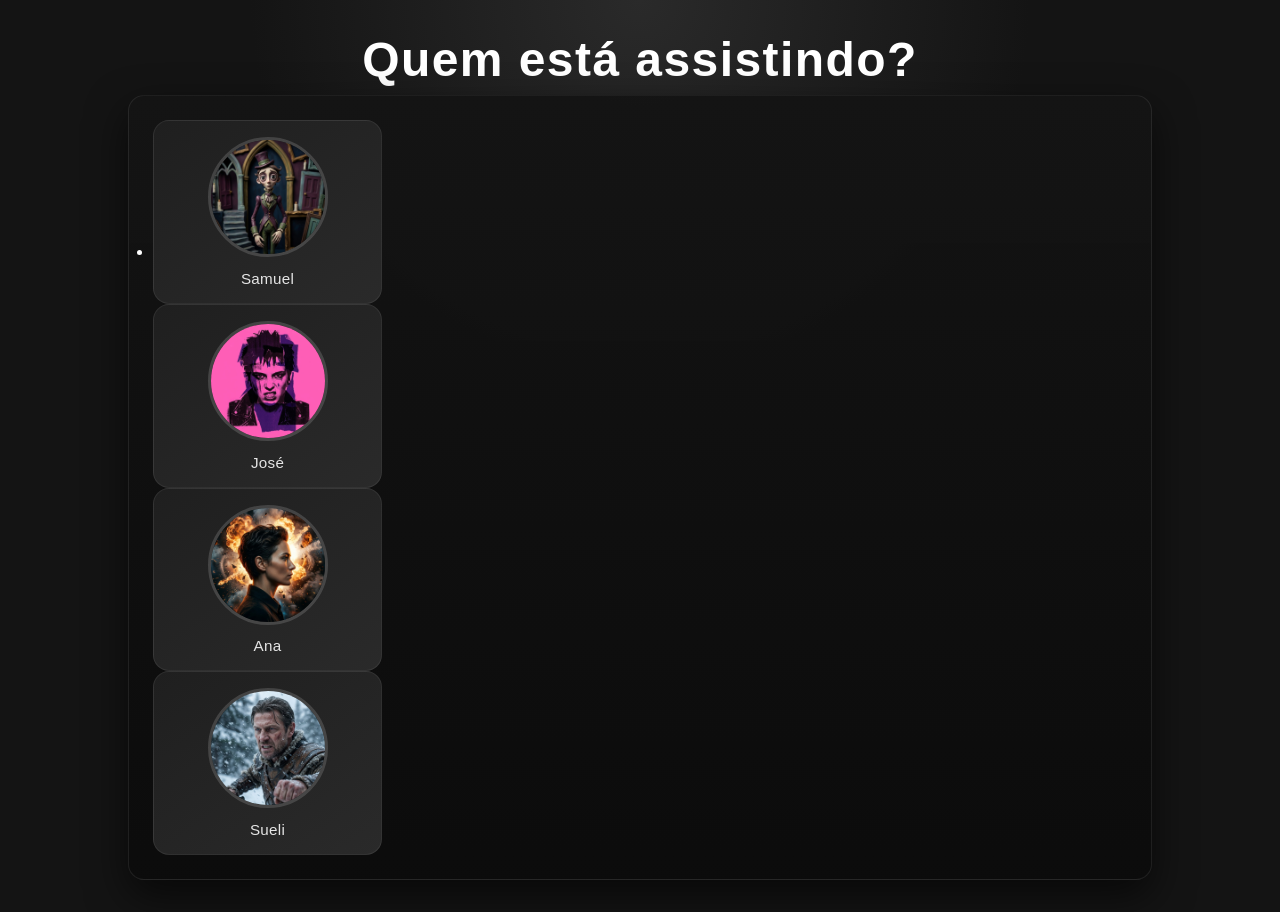
==== index.html @ 82ffc6e6 "Removendo marcadores de listas" ====
<!-- DOCTYPE HTML5 - Define que este documento segue o padrão HTML5 -->
<!DOCTYPE html>

<!-- ELEMENTO HTML - Define idioma como Português Brasileiro para acessibilidade -->
<html lang="pt-br">

<head>
    <!-- Codificação UTF-8 - Suporta caracteres especiais e acentuação -->
    <meta charset="UTF-8">
    
    <!-- Viewport - Define configurações de responsividade para dispositivos móveis -->
    <!-- width=device-width: o layout respeita largura do dispositivo -->
    <!-- initial-scale=1.0: zoom inicial em 100% -->
    <meta name="viewport" content="width=device-width, initial-scale=1.0">
    
    <!-- TITLE - Título exibido na aba do navegador e em buscadores -->
    <title>Netflix</title>
    
    <!-- STYLESHEET - Link externo para arquivo CSS com estilos visuais -->
    <link rel="stylesheet" href="style.css">
</head>
<body>
    <!-- HEADER - Seção de cabeçalho contendo título principal da página -->
    <header>
        <!-- H1 - Heading de nível 1 (principal) com pergunta para o usuário -->
        <h1>Quem está assistindo?</h1>
    </header>

    <!-- MAIN - Elemento semântico definindo conteúdo principal da página -->
    <main>
        <!-- SECTION - Agrupa conteúdo temático relacionado (perfis de usuário) -->
        <!-- aria-label: fornece descrição acessível para leitores de tela -->
        <section aria-label="Seleção de perfil">
            <ul class="profiles" aria-label="Perfis de usuário">
                <li>
                    <ul class="profile-list">
                        <li class="profile" tabindex="0">
                            <!-- FIGURE - Container semântico para conteúdo ilustrativo (imagem + legenda) -->
                            <figure>
                                <!-- IMG - Imagem de perfil com src (caminho) e alt (texto alternativo para acessibilidade) -->
                                <img src="/assets/Perfil-1.jpg" alt="figura esguia de estética gótica e melancólica, vestindo um traje formal roxo e verde com cartola">
                                
                                <!-- FIGCAPTION - Legenda semântica associada à imagem (nome do perfil) -->
                                <figcaption>Samuel</figcaption>
                            </figure>
                        </li>

                        <!-- Segundo perfil com mesma estrutura -->
                        <li class="profile" tabindex="0">
                            <figure>
                                <img src="/assets/Perfil-2.jpg" alt="retrato estilizado em pop art com alto contraste, exibindo uma figura de estética punk agressiva em tons vibrantes de rosa e roxo com texturas de retícula e colagem.">
                                <figcaption>José</figcaption>
                            </figure>
                        </li>
                        
                        <!-- Terceiro perfil com mesma estrutura -->
                        <li class="profile" tabindex="0">
                            <figure>
                                <img src="/assets/Perfil-3.jpg" alt="Um retrato cinematográfico de perfil mostra uma mulher com expressão resiliente diante de uma explosão dramática e detalhada ao fundo.">
                                <figcaption>Ana</figcaption>
                            </figure>
                        </li>
                        
                        <!-- Quarto perfil com mesma estrutura -->
                        <li class="profile" tabindex="0">
                            <figure>
                                <img src="/assets/Perfil-4.jpg" alt="Um guerreiro medieval com expressão determinada e cicatrizes no rosto empunha uma espada em meio a uma intensa nevasca em uma floresta gélida.">
                                <figcaption>Sueli</figcaption>
                            </figure>
                        </li>
                    </ul>
                </li>
            </ul>
        </section>
    </main>
</body>

<!-- Fechamento do elemento HTML raiz -->
</html>
---- style.css ----
/* RESET GLOBAL - Remove espaçamentos padrão de todos os elementos */
* {
    margin: 0; /* Remove margem padrão do navegador */
    padding: 0; /* Remove preenchimento padrão do navegador */
    box-sizing: border-box; /* Inclui border e padding na largura/altura total */
}

/* VARIÁVEIS CSS - Definem cores, sombras e temas reutilizáveis em todo o projeto */
:root {
    --bg: #141414; /* Cor de fundo principal muito escura (quase preto) */
    --surface: #1f1f1f; /* Cor de superfície secundária para contraste */
    --surface-contrast: #2a2a2a; /* Cor mais clara para criar profundidade e camadas */
    --text: #ffffff; /* Texto branco padrão para legibilidade */
    --text-muted: #e5e5e5; /* Texto cinza claro para texto secundário */
    --primary: #e50914; /* Cor vermelha Netflix para destaque e interação */
    --shadow: 0 16px 40px rgba(0, 0, 0, 0.6); /* Sombra profunda para elevação de elementos */
}

/* ESTILO GLOBAL - HTML e BODY ocupam toda a tela com tema escuro */
html, body {
    min-height: 100%; /* Garante que o elemento ocupe no mínimo 100% da altura da viewport */
    background: radial-gradient(circle at top, #2a2a2a 0%, var(--bg) 35%); /* Gradiente radial: claro no topo, escuro na base (efeito spotlight) */
    color: var(--text); /* Define a cor padrão do texto como branco */
    font-family: "Helvetica Neue", Arial, sans-serif; /* Fonte clara e legível, similar à Netflix */
    text-rendering: optimizeLegibility; /* Melhora a renderização do texto no navegador */
}

/* BODY - Layout centralizado com espaçamento */
body {
    display: flex; /* Usa Flexbox para layout flexível em coluna */
    flex-direction: column; /* Empilha elementos verticalmente (header, main) */
    justify-content: center; /* Centraliza verticalmente no eixo principal */
    align-items: center; /* Centraliza horizontalmente no eixo secundário */
    padding: 2rem; /* Espaçamento interno em todos os lados para margem de segurança */
    gap: 0.5rem; /* Espaço pequeno entre header e main para proximidade */
}

/* HEADER - Cabeçalho com largura máxima e alinhamento central */
header {
    width: min(1024px, 100%); /* Usa a menor entre 1024px ou 100% (responsivo) */
    text-align: center; /* Centraliza o texto horizontalmente */
    margin-bottom: 0; /* Remove margem para aproximar do conteúdo (gap do body controla espaço) */
}

/* HEADING 1 - Título principal com fonte responsiva */
header h1 {
    font-size: clamp(1.7rem, 2.5vw + 1rem, 3rem); /* Tamanho fluido: mínimo 1.7rem, máximo 3rem, cresce com viewport */
    color: #fff; /* Branco puro para máximo contraste */
    letter-spacing: 0.03em; /* Espaçamento entre letras para elegância e legibilidade */
}

/* MAIN - Container principal com fundo gradiente e sombra profunda */
main {
    width: min(1024px, 100%); /* Largura responsiva com máximo de 1024px */
    background: linear-gradient(180deg, rgba(20,20,20,.95) 0%, rgba(12,12,12,.98) 100%); /* Gradiente linear de cima para baixo (sutil, quase preto) */
    border: 1px solid rgba(255, 255, 255, 0.08); /* Borda fina e translúcida para definir limites */
    border-radius: 1rem; /* Cantos arredondados (16px) para design moderno */
    box-shadow: var(--shadow); /* Sombra profunda para elevação do container */
    padding: 1.5rem; /* Espaçamento interno para conteúdo */
}

/* .PROFILES - Container de grade para exibir múltiplos perfis responsivamente */
.profiles {
    display: grid; /* Usa CSS Grid para layout flexível */
    gap: 1rem; /* Espaçamento uniforme entre perfis */
    grid-template-columns: repeat(auto-fit, minmax(140px, 1fr)); /* Cria colunas automaticamente: mínimo 140px, cresce igualmente */
}

/* .PROFILE - Card individual de perfil com interatividade */
.profile {
    background: linear-gradient(145deg, var(--surface), var(--surface-contrast)); /* Gradiente diagonal para efeito 3D sutil */
    border: 1px solid rgba(255, 255, 255, 0.07); /* Borda translúcida para definição */
    border-radius: 1rem; /* Cantos arredondados para consistência */
    overflow: hidden; /* Esconde conteúdo que sai dos limites */
    cursor: pointer; /* Indica que é clicável */
    transition: transform .25s ease, box-shadow .25s ease, border-color .25s ease; /* Animação suave para interações */
    outline: none; /* Remove outline padrão do navegador */
}

/* .PROFILE HOVER/FOCUS - Estados interativos com animações */
.profile:hover,
.profile:focus-visible {
    transform: translateY(-5px); /* Levanta o card 5px ao passar o mouse ou focar (efeito de elevação) */
    box-shadow: 0 20px 40px rgba(0,0,0,.45), 0 0 0 1px rgba(255,255,255,.12); /* Sombra profunda + borda interna sutil */
    border-color: rgba(229,9,20,.7); /* Borda muda para vermelho Netflix com transparência */
}

/* .PROFILE FIGURE - Container semântico para imagem e legenda */
.profile figure {
    display: grid; /* Usa Grid para alinhamento centralizado */
    place-items: center; /* Centraliza conteúdo horizontal e verticalmente */
    padding: 1rem; /* Espaçamento interno ao redor da imagem */
}

/* .PROFILE IMG - Imagem de perfil circular com borda */
.profile img {
    width: 100%; /* Ocupa 100% do container pai */
    max-width: 120px; /* Limita o tamanho máximo a 120px */
    height: auto; /* Altura automática para manter proporção */
    border-radius: 50%; /* Transforma em círculo perfeito */
    border: 3px solid rgba(255,255,255,0.15); /* Borda fina translúcida ao redor */
    object-fit: cover; /* Redimensiona e recorta a imagem para preencher o espaço */
}

/* FIGCAPTION - Tabela de legendas da imagem (nome do perfil) */
figcaption {
    margin-top: 0.8rem; /* Espaço acima da legenda separando da imagem */
    color: var(--text-muted); /* Cor cinza claro para texto secundário */
    font-size: 0.95rem; /* Tamanho ligeiramente menor que o padrão */
    letter-spacing: 0.02em; /* Espaçamento entre letras para elegância */
}

/* MEDIA QUERY - Estilos para telas pequenas (até 540px) */
@media (max-width: 540px) {
    /* Reduz espaçamento em mobile para aproveitar espaço limitado */
    body {
        padding: 1rem; /* Reduz padding de 2rem para 1rem */
    }

    main {
        padding: 1rem; /* Reduz padding interno do container principal */
    }

    header h1 {
        font-size: 1.6rem; /* Texto menor em telas pequenas */
    }

    .profiles {
        gap: 0.8rem;
        grid-template-columns: repeat(auto-fit, minmax(120px, 1fr));
    }

    .profile img {
        max-width: 90px;
    }
}

/* TABLET - Estilos para telas médias (entre 541px e 1023px) */
@media (min-width: 541px) and (max-width: 1023px) {
    body {
        padding: 1.5rem;
    }

    main {
        padding: 1.25rem;
    }

    header h1 {
        font-size: clamp(1.8rem, 2.5vw + 1rem, 2.6rem);
    }

    .profiles {
        gap: 1rem;
        grid-template-columns: repeat(2, minmax(160px, 1fr));
    }

    .profile img {
        max-width: 110px;
    }
}

/* DESKTOP - Estilos para telas grandes (a partir de 1024px) */
@media (min-width: 1024px) {
    body {
        padding: 2rem;
    }

    main {
        padding: 1.5rem;
        width: min(1024px, 100%);
    }

    header h1 {
        font-size: clamp(2rem, 2.8vw + 1rem, 3rem);
    }

    .profiles {
        gap: 1.2rem;
        grid-template-columns: repeat(4, minmax(140px, 1fr));
    }

    .profile img {
        max-width: 120px;
    }
}
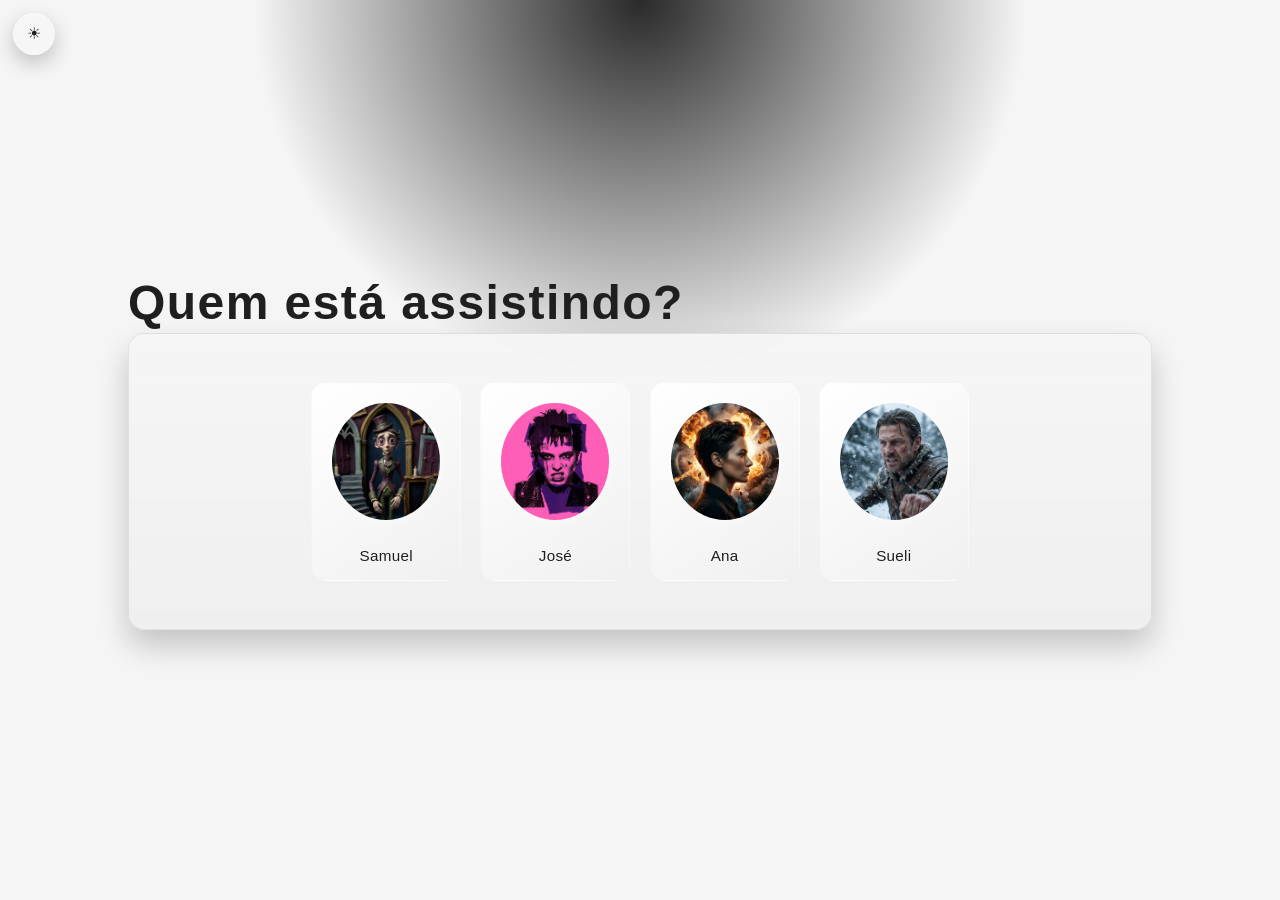
==== commit 8d34655f: "Adicionando js e aplicando dark e light mode" ====
--- a/index.html
+++ b/index.html
@@ -22,8 +22,8 @@
 <body>
     <!-- HEADER - Seção de cabeçalho contendo título principal da página -->
     <header>
-        <!-- H1 - Heading de nível 1 (principal) com pergunta para o usuário -->
-        <h1>Quem está assistindo?</h1>
+        <h1 class="page-title">Quem está assistindo?</h1>
+        <button id="theme-toggle" aria-label="Alternar modo claro e escuro">Modo claro</button>
     </header>
 
     <!-- MAIN - Elemento semântico definindo conteúdo principal da página -->
@@ -73,6 +73,8 @@
             </ul>
         </section>
     </main>
+
+    <script src="theme.js"></script>
 </body>
 
 <!-- Fechamento do elemento HTML raiz -->
--- a/style.css
+++ b/style.css
@@ -16,9 +16,29 @@
     --shadow: 0 16px 40px rgba(0, 0, 0, 0.6); /* Sombra profunda para elevação de elementos */
 }
 
+body.light {
+    --bg: #f5f5f5;
+    --surface: #ffffff;
+    --surface-contrast: #f0f0f0;
+    --text: #1f1f1f;
+    --text-muted: #626262;
+    --primary: #d0021b;
+    --shadow: 0 16px 30px rgba(0, 0, 0, 0.2);
+}
+
+body.dark {
+    --bg: #141414;
+    --surface: #1f1f1f;
+    --surface-contrast: #2a2a2a;
+    --text: #ffffff;
+    --text-muted: #e5e5e5;
+    --primary: #e50914;
+    --shadow: 0 16px 40px rgba(0, 0, 0, 0.6);
+}
+
 /* ESTILO GLOBAL - HTML e BODY ocupam toda a tela com tema escuro */
 html, body {
-    min-height: 100%; /* Garante que o elemento ocupe no mínimo 100% da altura da viewport */
+    min-height: 100vh; /* Garante que o elemento ocupe no mínimo a altura da viewport */
     background: radial-gradient(circle at top, #2a2a2a 0%, var(--bg) 35%); /* Gradiente radial: claro no topo, escuro na base (efeito spotlight) */
     color: var(--text); /* Define a cor padrão do texto como branco */
     font-family: "Helvetica Neue", Arial, sans-serif; /* Fonte clara e legível, similar à Netflix */
@@ -38,15 +58,74 @@
 /* HEADER - Cabeçalho com largura máxima e alinhamento central */
 header {
     width: min(1024px, 100%); /* Usa a menor entre 1024px ou 100% (responsivo) */
-    text-align: center; /* Centraliza o texto horizontalmente */
     margin-bottom: 0; /* Remove margem para aproximar do conteúdo (gap do body controla espaço) */
 }
 
+.top-controls {
+    display: none;
+}
+
+#theme-toggle {
+    position: fixed;
+    top: 0.8rem;
+    left: 0.8rem;
+    width: 42px;
+    height: 42px;
+    background-color: rgba(255, 255, 255, 0.16);
+    color: var(--text);
+    border: 1px solid rgba(255, 255, 255, 0.3);
+    border-radius: 50%;
+    font-size: 1.1rem;
+    line-height: 1;
+    cursor: pointer;
+    transition: all 0.2s ease;
+    display: inline-flex;
+    justify-content: center;
+    align-items: center;
+    gap: 0;
+    box-shadow: 0 8px 20px rgba(0, 0, 0, 0.22);
+    z-index: 1000;
+}
+
+#theme-toggle::before {
+    content: "☾";
+    font-size: 1.2rem;
+    transition: transform 0.2s ease;
+}
+
+#theme-toggle.light::before {
+    content: "☀";
+}
+
+#theme-toggle::before {
+    content: "☾";
+    font-size: 1rem;
+    transition: transform 0.2s ease;
+}
+
+#theme-toggle.light::before {
+    content: "☀";
+}
+
+#theme-toggle:hover,
+#theme-toggle:focus-visible {
+    background-color: rgba(255, 255, 255, 0.28);
+    transform: translateY(-1px);
+    outline: none;
+}
+
 /* HEADING 1 - Título principal com fonte responsiva */
-header h1 {
+header h1,
+.page-title {
     font-size: clamp(1.7rem, 2.5vw + 1rem, 3rem); /* Tamanho fluido: mínimo 1.7rem, máximo 3rem, cresce com viewport */
     color: #fff; /* Branco puro para máximo contraste */
     letter-spacing: 0.03em; /* Espaçamento entre letras para elegância e legibilidade */
+    margin: 0;
+}
+
+.page-title {
+    position: relative;
+    top: 0.35rem;
 }
 
 /* MAIN - Container principal com fundo gradiente e sombra profunda */
@@ -59,15 +138,44 @@
     padding: 1.5rem; /* Espaçamento interno para conteúdo */
 }
 
+body.light main {
+    background: linear-gradient(180deg, rgba(245,245,245,0.95) 0%, rgba(239,239,239,0.98) 100%);
+    border: 1px solid rgba(0,0,0,0.08);
+}
+
+body.light h1, body.light figcaption, body.light #theme-toggle {
+    color: var(--text);
+}
+
+
 /* .PROFILES - Container de grade para exibir múltiplos perfis responsivamente */
+.profiles,
+.profile-list {
+    list-style: none; /* Remove marcadores de listas */
+    padding: 0;
+    margin: 0;
+}
+
 .profiles {
+    width: 100%;
+    display: flex;
+    justify-content: center;
+    align-items: center;
+}
+
+.profile-list {
     display: grid; /* Usa CSS Grid para layout flexível */
-    gap: 1rem; /* Espaçamento uniforme entre perfis */
-    grid-template-columns: repeat(auto-fit, minmax(140px, 1fr)); /* Cria colunas automaticamente: mínimo 140px, cresce igualmente */
-}
+    justify-content: center;
+    gap: 1.5rem; /* Espaçamento uniforme entre perfis */
+    grid-template-columns: repeat(auto-fit, minmax(140px, 160px)); /* Mínimo 140px, máximo fixo 160px */
+    row-gap: 1.8rem;
+    padding: 1.5rem 0;
+}
+
 
 /* .PROFILE - Card individual de perfil com interatividade */
 .profile {
+    width: 150px;
     background: linear-gradient(145deg, var(--surface), var(--surface-contrast)); /* Gradiente diagonal para efeito 3D sutil */
     border: 1px solid rgba(255, 255, 255, 0.07); /* Borda translúcida para definição */
     border-radius: 1rem; /* Cantos arredondados para consistência */
@@ -75,7 +183,9 @@
     cursor: pointer; /* Indica que é clicável */
     transition: transform .25s ease, box-shadow .25s ease, border-color .25s ease; /* Animação suave para interações */
     outline: none; /* Remove outline padrão do navegador */
-}
+    text-align: center;
+}
+
 
 /* .PROFILE HOVER/FOCUS - Estados interativos com animações */
 .profile:hover,
@@ -89,18 +199,20 @@
 .profile figure {
     display: grid; /* Usa Grid para alinhamento centralizado */
     place-items: center; /* Centraliza conteúdo horizontal e verticalmente */
-    padding: 1rem; /* Espaçamento interno ao redor da imagem */
+    padding: 1rem;
+    gap: 0.7rem;
 }
 
 /* .PROFILE IMG - Imagem de perfil circular com borda */
 .profile img {
     width: 100%; /* Ocupa 100% do container pai */
-    max-width: 120px; /* Limita o tamanho máximo a 120px */
-    height: auto; /* Altura automática para manter proporção */
+    max-width: 125px; /* Limita o tamanho máximo a 120px */
+    height: 125px;
     border-radius: 50%; /* Transforma em círculo perfeito */
-    border: 3px solid rgba(255,255,255,0.15); /* Borda fina translúcida ao redor */
+    border: 4px solid rgba(255,255,255,0.18); /* Borda fina translúcida ao redor */
     object-fit: cover; /* Redimensiona e recorta a imagem para preencher o espaço */
 }
+
 
 /* FIGCAPTION - Tabela de legendas da imagem (nome do perfil) */
 figcaption {
@@ -114,24 +226,51 @@
 @media (max-width: 540px) {
     /* Reduz espaçamento em mobile para aproveitar espaço limitado */
     body {
-        padding: 1rem; /* Reduz padding de 2rem para 1rem */
+        padding: 0.8rem;
     }
 
     main {
-        padding: 1rem; /* Reduz padding interno do container principal */
+        padding: 0.8rem;
+        width: 100%;
+        max-width: 440px;
+        margin: 0 auto;
+        border-radius: 0.9rem;
     }
 
     header h1 {
-        font-size: 1.6rem; /* Texto menor em telas pequenas */
+        font-size: 1.45rem;
+        margin-bottom: 0.5rem;
     }
 
     .profiles {
-        gap: 0.8rem;
-        grid-template-columns: repeat(auto-fit, minmax(120px, 1fr));
+        width: 100%;
+    }
+
+    .profile-list {
+        gap: 0.95rem;
+        grid-template-columns: repeat(2, minmax(120px, 1fr));
+        row-gap: 1.2rem;
+        padding: 0.8rem 0;
+    }
+
+    .profile {
+        width: 132px;
+        padding: 0.7rem;
     }
 
     .profile img {
-        max-width: 90px;
+        max-width: 100px;
+        height: 100px;
+    }
+
+    figcaption {
+        font-size: 0.92rem;
+        margin-top: 0.4rem;
+    }
+
+    .profile:hover,
+    .profile:focus-visible {
+        transform: translateY(-3px);
     }
 }
 
@@ -149,7 +288,7 @@
         font-size: clamp(1.8rem, 2.5vw + 1rem, 2.6rem);
     }
 
-    .profiles {
+    .profile-list {
         gap: 1rem;
         grid-template-columns: repeat(2, minmax(160px, 1fr));
     }
@@ -172,9 +311,10 @@
 
     header h1 {
         font-size: clamp(2rem, 2.8vw + 1rem, 3rem);
-    }
-
-    .profiles {
+        margin-top: 50px;
+    }
+
+    .profile-list {
         gap: 1.2rem;
         grid-template-columns: repeat(4, minmax(140px, 1fr));
     }
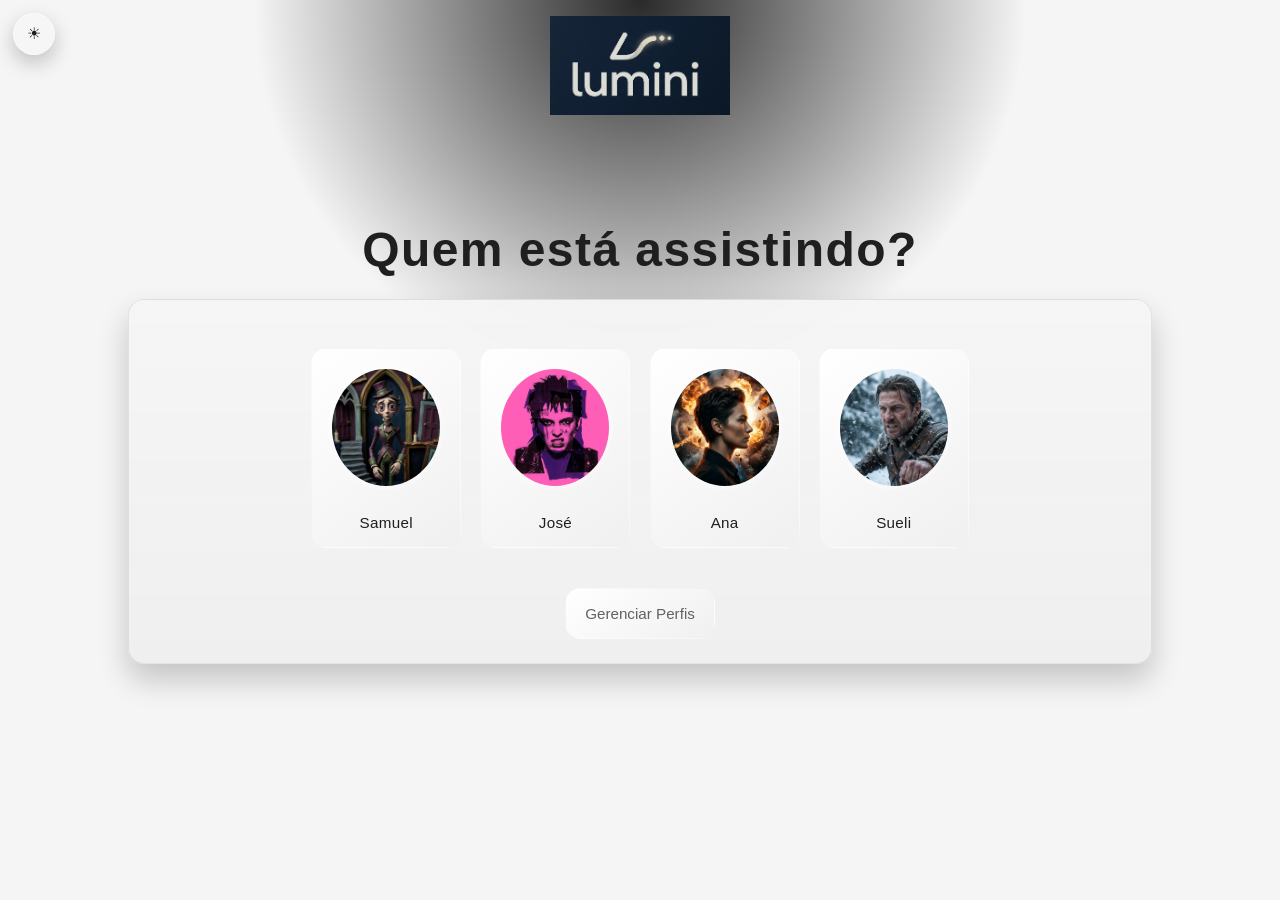
==== commit 8981a1c9: "adicionando botao gerenciar perfis e imagem da logo;marca do streaming" ====
--- a/index.html
+++ b/index.html
@@ -21,6 +21,7 @@
 </head>
 <body>
     <!-- HEADER - Seção de cabeçalho contendo título principal da página -->
+    <img src="/assets/logo.png" alt="Logo Netflix" class="logo">
     <header>
         <h1 class="page-title">Quem está assistindo?</h1>
         <button id="theme-toggle" aria-label="Alternar modo claro e escuro">Modo claro</button>
@@ -71,6 +72,7 @@
                     </ul>
                 </li>
             </ul>
+            <button class="manage-profiles-button">Gerenciar Perfis</button>
         </section>
     </main>
 
--- a/style.css
+++ b/style.css
@@ -121,11 +121,30 @@
     color: #fff; /* Branco puro para máximo contraste */
     letter-spacing: 0.03em; /* Espaçamento entre letras para elegância e legibilidade */
     margin: 0;
+    text-align: center;
 }
 
 .page-title {
     position: relative;
     top: 0.35rem;
+}
+
+/* LOGO - Imagem da logo no topo */
+.logo {
+    position: absolute;
+    top: 1rem;
+    left: 50%;
+    transform: translateX(-50%);
+    width: clamp(100px, 15vw, 180px); /* Largura responsiva menor: mínimo 100px, máximo 180px */
+    filter: brightness(0.9); /* Ajusta brilho para melhor integração com o tema */
+    z-index: 10; /* Garante que fique acima de outros elementos */
+}
+
+/* DESKTOP - Estilos para telas grandes (a partir de 1024px) */
+@media (min-width: 1024px) {
+    .page-title {
+        top: -0.9rem;
+    }
 }
 
 /* MAIN - Container principal com fundo gradiente e sombra profunda */
@@ -222,6 +241,31 @@
     letter-spacing: 0.02em; /* Espaçamento entre letras para elegância */
 }
 
+/* .MANAGE-PROFILES-BUTTON - Botão para gerenciar perfis */
+.manage-profiles-button {
+    width: 150px;
+    background: linear-gradient(145deg, var(--surface), var(--surface-contrast)); /* Gradiente diagonal para efeito 3D sutil */
+    border: 1px solid rgba(255, 255, 255, 0.07); /* Borda translúcida para definição */
+    border-radius: 1rem; /* Cantos arredondados para consistência */
+    color: var(--text-muted); /* Cor cinza claro para texto */
+    font-size: 0.95rem; /* Tamanho ligeiramente menor que o padrão */
+    padding: 1rem; /* Espaçamento interno */
+    cursor: pointer; /* Indica que é clicável */
+    transition: transform .25s ease, box-shadow .25s ease, border-color .25s ease; /* Animação suave para interações */
+    outline: none; /* Remove outline padrão do navegador */
+    text-align: center;
+    margin: 1rem auto 0; /* Centraliza horizontalmente e adiciona margem superior */
+    display: block;
+}
+
+/* .MANAGE-PROFILES-BUTTON HOVER/FOCUS - Estados interativos com animações */
+.manage-profiles-button:hover,
+.manage-profiles-button:focus-visible {
+    transform: translateY(-5px); /* Levanta o botão 5px ao passar o mouse ou focar (efeito de elevação) */
+    box-shadow: 0 20px 40px rgba(0,0,0,.45), 0 0 0 1px rgba(255,255,255,.12); /* Sombra profunda + borda interna sutil */
+    border-color: rgba(229,9,20,.7); /* Borda muda para vermelho Netflix com transparência */
+}
+
 /* MEDIA QUERY - Estilos para telas pequenas (até 540px) */
 @media (max-width: 540px) {
     /* Reduz espaçamento em mobile para aproveitar espaço limitado */
@@ -242,6 +286,10 @@
         margin-bottom: 0.5rem;
     }
 
+    .page-title {
+        top: 0.5rem;
+    }
+
     .profiles {
         width: 100%;
     }
@@ -272,6 +320,12 @@
     .profile:focus-visible {
         transform: translateY(-3px);
     }
+
+    .manage-profiles-button {
+        width: 132px;
+        padding: 0.7rem;
+        font-size: 0.92rem;
+    }
 }
 
 /* TABLET - Estilos para telas médias (entre 541px e 1023px) */
@@ -288,6 +342,10 @@
         font-size: clamp(1.8rem, 2.5vw + 1rem, 2.6rem);
     }
 
+    .page-title {
+        top: 0.35rem;
+    }
+
     .profile-list {
         gap: 1rem;
         grid-template-columns: repeat(2, minmax(160px, 1fr));
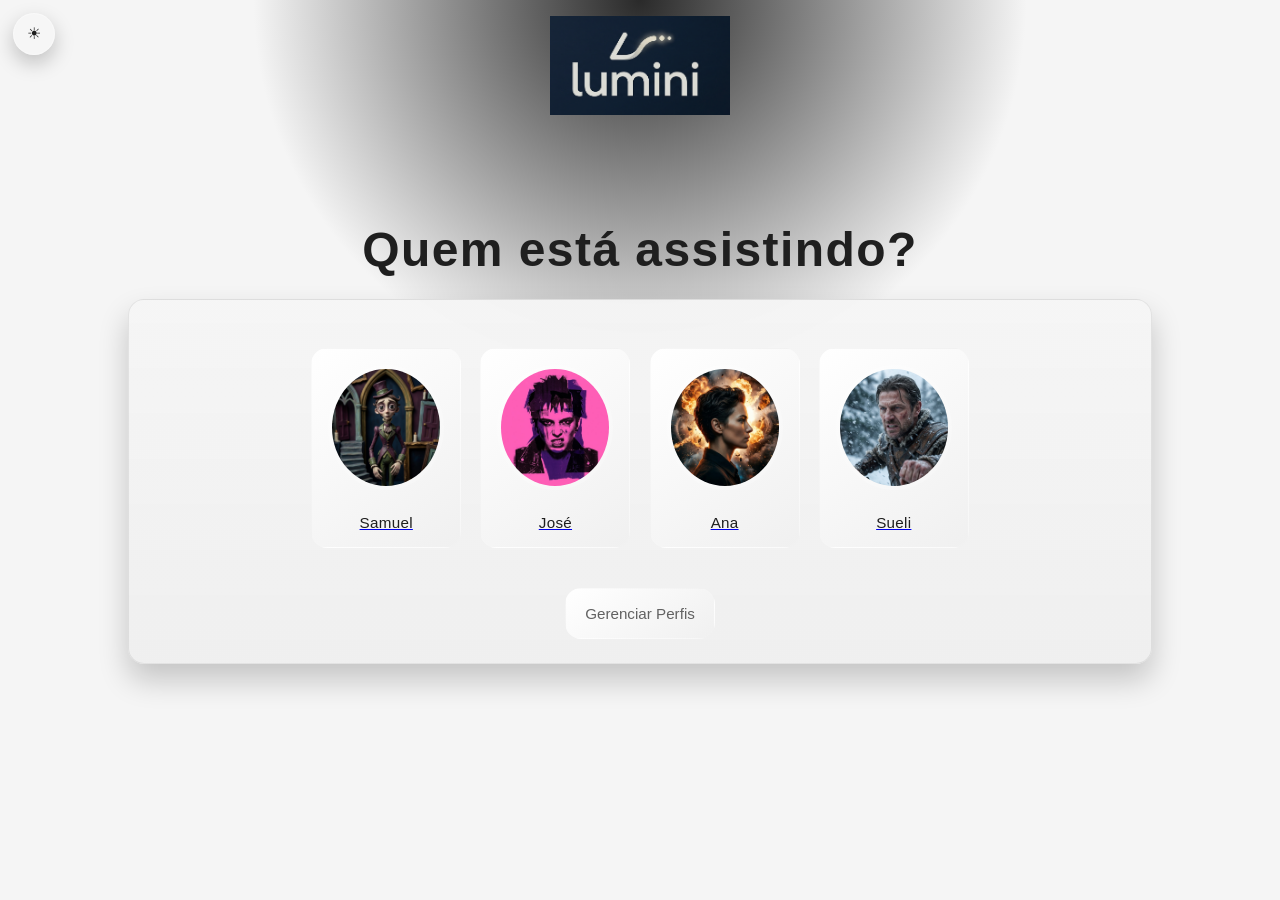
==== commit 54dcad2a: "Adicionando o calogo e transicao entre paginas" ====
--- a/index.html
+++ b/index.html
@@ -36,38 +36,46 @@
                 <li>
                     <ul class="profile-list">
                         <li class="profile" tabindex="0">
-                            <!-- FIGURE - Container semântico para conteúdo ilustrativo (imagem + legenda) -->
-                            <figure>
-                                <!-- IMG - Imagem de perfil com src (caminho) e alt (texto alternativo para acessibilidade) -->
-                                <img src="/assets/Perfil-1.jpg" alt="figura esguia de estética gótica e melancólica, vestindo um traje formal roxo e verde com cartola">
-                                
-                                <!-- FIGCAPTION - Legenda semântica associada à imagem (nome do perfil) -->
-                                <figcaption>Samuel</figcaption>
-                            </figure>
+                            <a href="catalogo/catalogo.html">
+                                <!-- FIGURE - Container semântico para conteúdo ilustrativo (imagem + legenda) -->
+                                <figure>
+                                    <!-- IMG - Imagem de perfil com src (caminho) e alt (texto alternativo para acessibilidade) -->
+                                    <img src="/assets/Perfil-1.jpg" alt="figura esguia de estética gótica e melancólica, vestindo um traje formal roxo e verde com cartola">
+                                    
+                                    <!-- FIGCAPTION - Legenda semântica associada à imagem (nome do perfil) -->
+                                    <figcaption>Samuel</figcaption>
+                                </figure>
+                            </a>
                         </li>
 
                         <!-- Segundo perfil com mesma estrutura -->
                         <li class="profile" tabindex="0">
-                            <figure>
-                                <img src="/assets/Perfil-2.jpg" alt="retrato estilizado em pop art com alto contraste, exibindo uma figura de estética punk agressiva em tons vibrantes de rosa e roxo com texturas de retícula e colagem.">
-                                <figcaption>José</figcaption>
-                            </figure>
+                            <a href="catalogo/catalogo.html">
+                                <figure>
+                                    <img src="/assets/Perfil-2.jpg" alt="retrato estilizado em pop art com alto contraste, exibindo uma figura de estética punk agressiva em tons vibrantes de rosa e roxo com texturas de retícula e colagem.">
+                                    <figcaption>José</figcaption>
+                                </figure>
+                            </a>
                         </li>
                         
                         <!-- Terceiro perfil com mesma estrutura -->
                         <li class="profile" tabindex="0">
-                            <figure>
-                                <img src="/assets/Perfil-3.jpg" alt="Um retrato cinematográfico de perfil mostra uma mulher com expressão resiliente diante de uma explosão dramática e detalhada ao fundo.">
-                                <figcaption>Ana</figcaption>
-                            </figure>
+                            <a href="catalogo/catalogo.html">
+                                <figure>
+                                    <img src="/assets/Perfil-3.jpg" alt="Um retrato cinematográfico de perfil mostra uma mulher com expressão resiliente diante de uma explosão dramática e detalhada ao fundo.">
+                                    <figcaption>Ana</figcaption>
+                                </figure>
+                            </a>
                         </li>
                         
                         <!-- Quarto perfil com mesma estrutura -->
                         <li class="profile" tabindex="0">
-                            <figure>
-                                <img src="/assets/Perfil-4.jpg" alt="Um guerreiro medieval com expressão determinada e cicatrizes no rosto empunha uma espada em meio a uma intensa nevasca em uma floresta gélida.">
-                                <figcaption>Sueli</figcaption>
-                            </figure>
+                            <a href="catalogo/catalogo.html">
+                                <figure>
+                                    <img src="/assets/Perfil-4.jpg" alt="Um guerreiro medieval com expressão determinada e cicatrizes no rosto empunha uma espada em meio a uma intensa nevasca em uma floresta gélida.">
+                                    <figcaption>Sueli</figcaption>
+                                </figure>
+                            </a>
                         </li>
                     </ul>
                 </li>
--- a/style.css
+++ b/style.css
@@ -205,7 +205,6 @@
     text-align: center;
 }
 
-
 /* .PROFILE HOVER/FOCUS - Estados interativos com animações */
 .profile:hover,
 .profile:focus-visible {
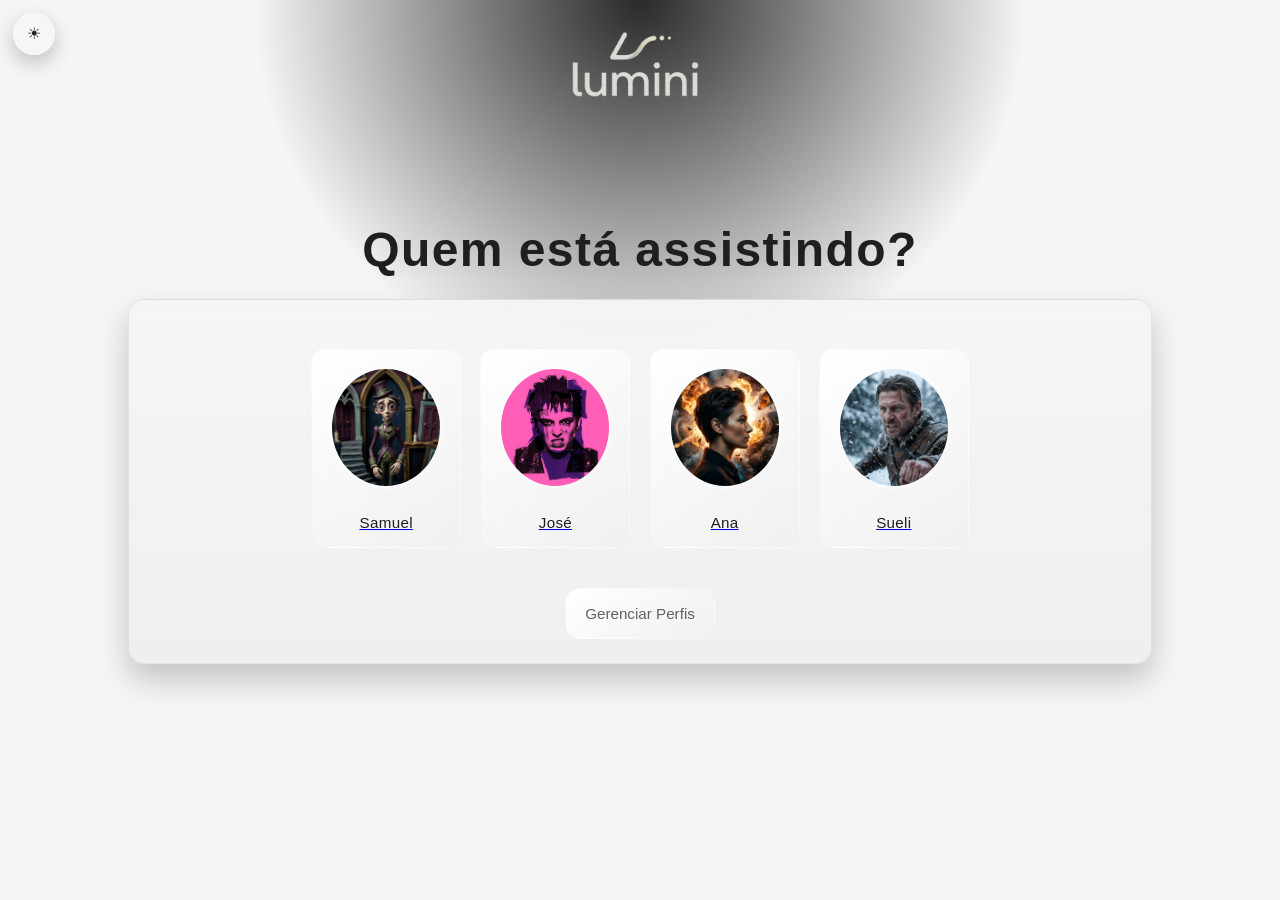
==== commit 174c2a30: "adicionando catalogo" ====
--- a/index.html
+++ b/index.html
@@ -36,7 +36,7 @@
                 <li>
                     <ul class="profile-list">
                         <li class="profile" tabindex="0">
-                            <a href="catalogo/catalogo.html">
+                            <a href="catalogo/catalogo.html?perfil=Samuel&imagem=/assets/Perfil-1.jpg">
                                 <!-- FIGURE - Container semântico para conteúdo ilustrativo (imagem + legenda) -->
                                 <figure>
                                     <!-- IMG - Imagem de perfil com src (caminho) e alt (texto alternativo para acessibilidade) -->
@@ -50,7 +50,7 @@
 
                         <!-- Segundo perfil com mesma estrutura -->
                         <li class="profile" tabindex="0">
-                            <a href="catalogo/catalogo.html">
+                            <a href="catalogo/catalogo.html?perfil=José&imagem=/assets/Perfil-2.jpg">
                                 <figure>
                                     <img src="/assets/Perfil-2.jpg" alt="retrato estilizado em pop art com alto contraste, exibindo uma figura de estética punk agressiva em tons vibrantes de rosa e roxo com texturas de retícula e colagem.">
                                     <figcaption>José</figcaption>
@@ -60,7 +60,7 @@
                         
                         <!-- Terceiro perfil com mesma estrutura -->
                         <li class="profile" tabindex="0">
-                            <a href="catalogo/catalogo.html">
+                            <a href="catalogo/catalogo.html?perfil=Ana&imagem=/assets/Perfil-3.jpg">
                                 <figure>
                                     <img src="/assets/Perfil-3.jpg" alt="Um retrato cinematográfico de perfil mostra uma mulher com expressão resiliente diante de uma explosão dramática e detalhada ao fundo.">
                                     <figcaption>Ana</figcaption>
@@ -70,7 +70,7 @@
                         
                         <!-- Quarto perfil com mesma estrutura -->
                         <li class="profile" tabindex="0">
-                            <a href="catalogo/catalogo.html">
+                            <a href="catalogo/catalogo.html?perfil=Sueli&imagem=/assets/Perfil-4.jpg">
                                 <figure>
                                     <img src="/assets/Perfil-4.jpg" alt="Um guerreiro medieval com expressão determinada e cicatrizes no rosto empunha uma espada em meio a uma intensa nevasca em uma floresta gélida.">
                                     <figcaption>Sueli</figcaption>
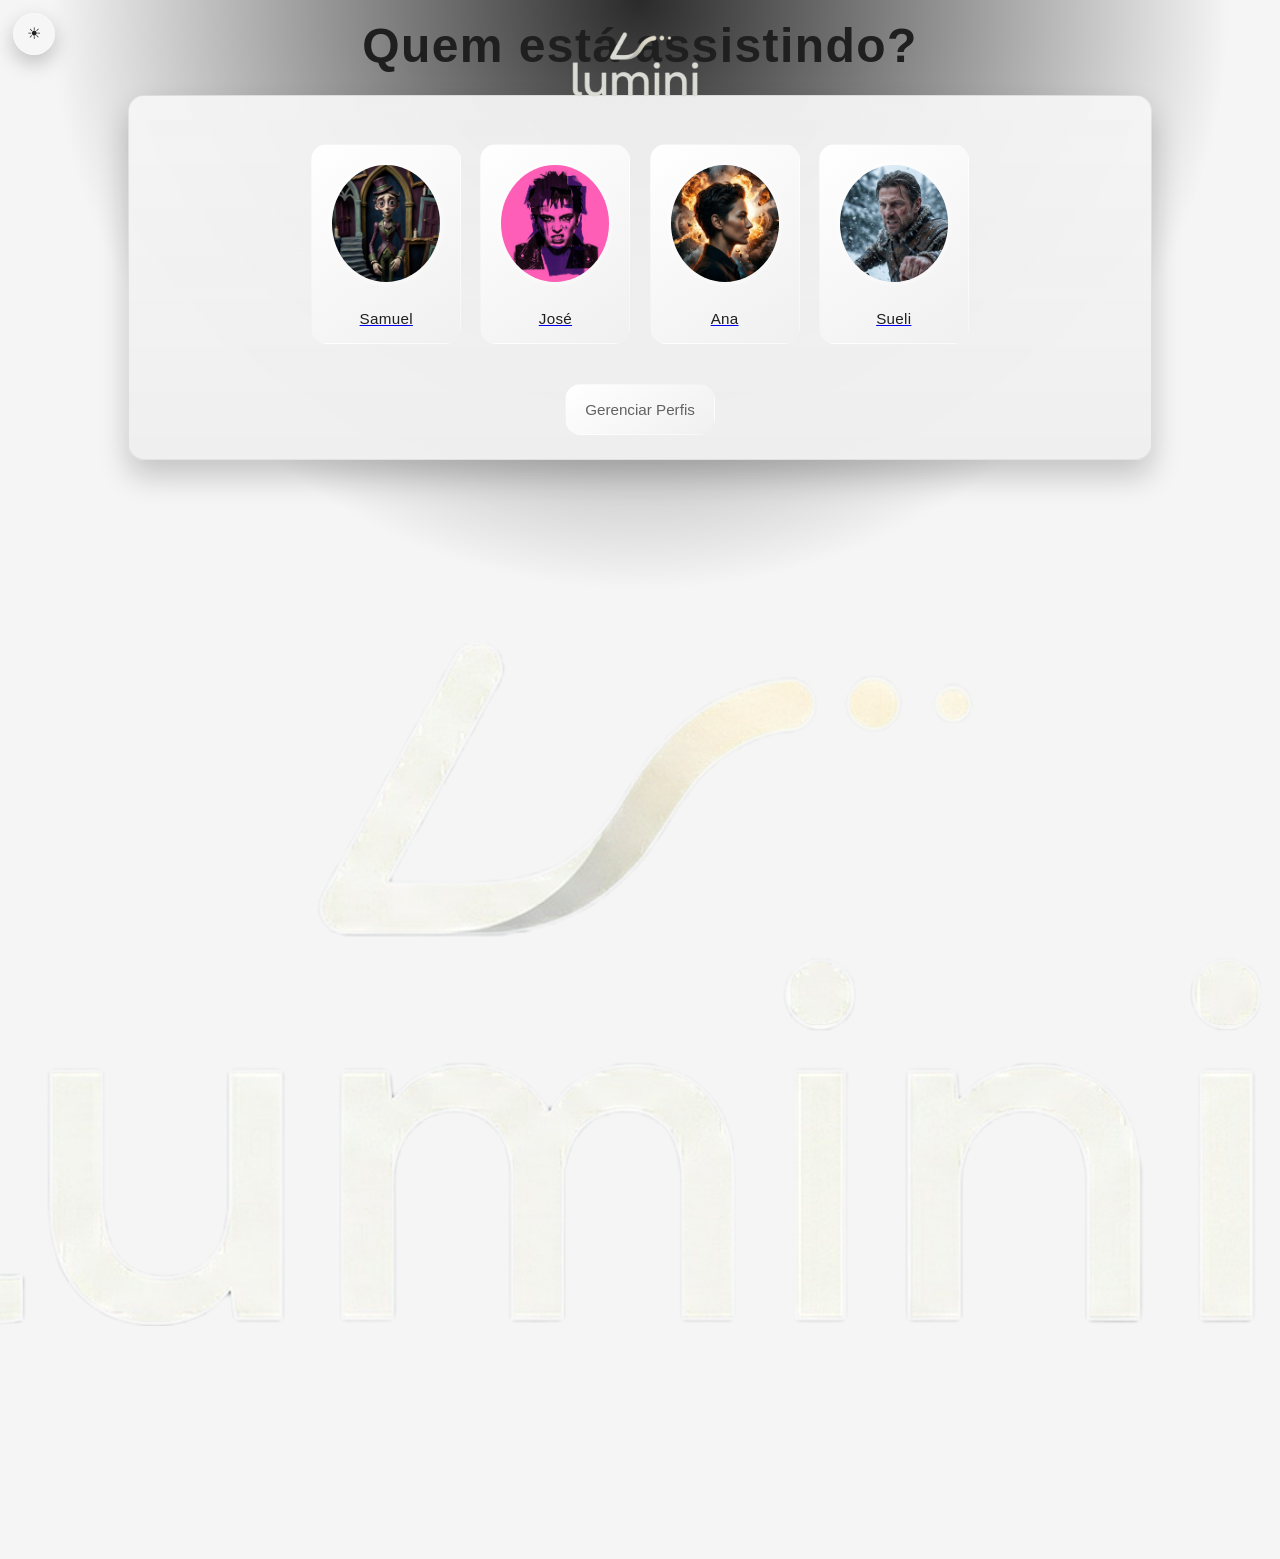
==== commit 8c7d83da: "Criando a tela de splash lumini" ====
--- a/index.html
+++ b/index.html
@@ -14,7 +14,7 @@
     <meta name="viewport" content="width=device-width, initial-scale=1.0">
     
     <!-- TITLE - Título exibido na aba do navegador e em buscadores -->
-    <title>Netflix</title>
+    <title>Lumini</title>
     
     <!-- STYLESHEET - Link externo para arquivo CSS com estilos visuais -->
     <link rel="stylesheet" href="style.css">
@@ -85,6 +85,7 @@
     </main>
 
     <script src="theme.js"></script>
+    <script src="js/index.js"></script>
 </body>
 
 <!-- Fechamento do elemento HTML raiz -->
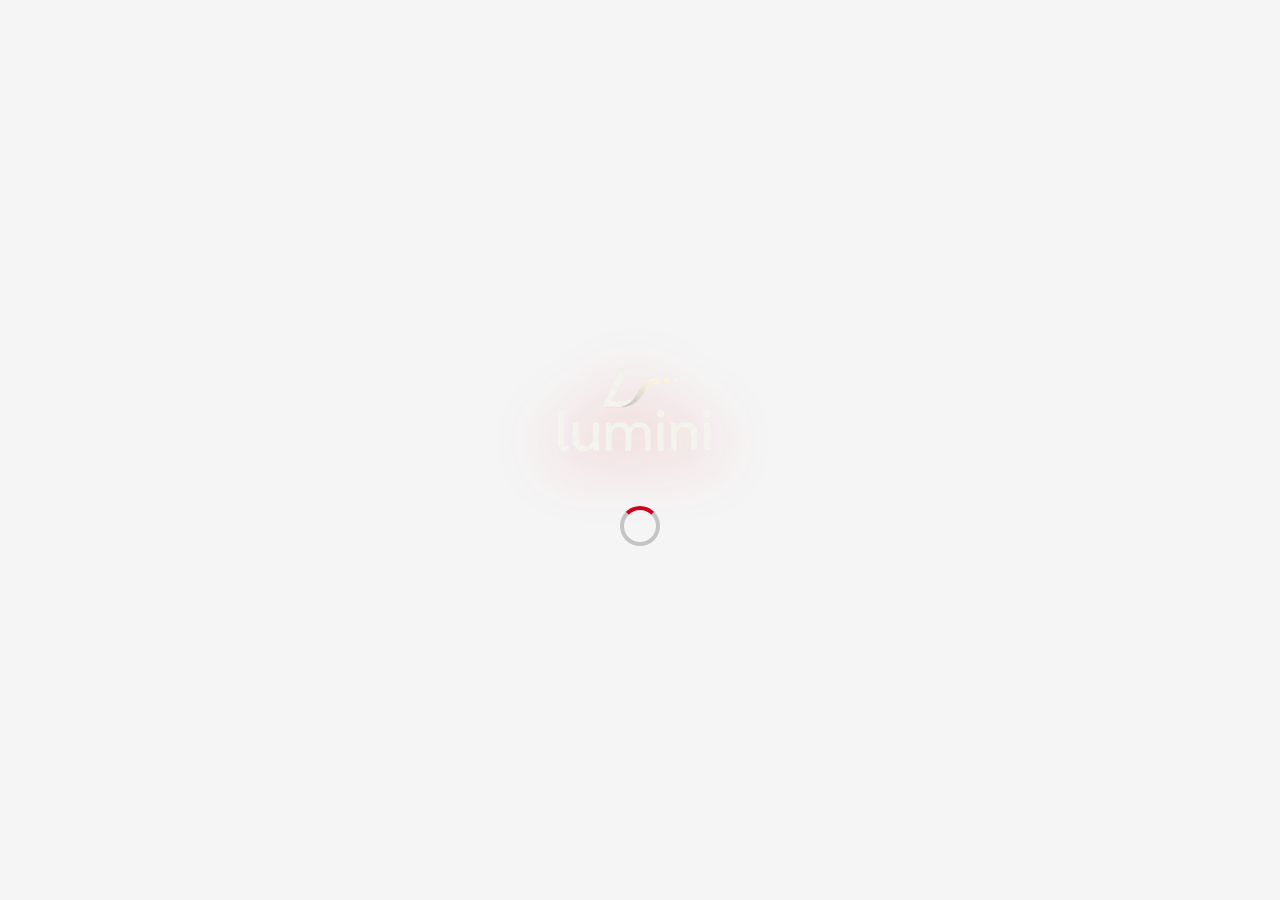
==== commit 95383889: "Splash screen fixed" ====
--- a/index.html
+++ b/index.html
@@ -21,7 +21,7 @@
 </head>
 <body>
     <!-- HEADER - Seção de cabeçalho contendo título principal da página -->
-    <img src="/assets/logo.png" alt="Logo Netflix" class="logo">
+<img src="./assets/logo.png" alt="Logo Lumini" class="logo">
     <header>
         <h1 class="page-title">Quem está assistindo?</h1>
         <button id="theme-toggle" aria-label="Alternar modo claro e escuro">Modo claro</button>
--- a/style.css
+++ b/style.css
@@ -43,6 +43,84 @@
     color: var(--text); /* Define a cor padrão do texto como branco */
     font-family: "Helvetica Neue", Arial, sans-serif; /* Fonte clara e legível, similar à Netflix */
     text-rendering: optimizeLegibility; /* Melhora a renderização do texto no navegador */
+}
+
+/* SPLASH SCREEN - Tela de carregamento inicial Netflix-style */
+#splash-screen {
+    position: fixed;
+    top: 0;
+    left: 0;
+    width: 100%;
+    height: 100%;
+    background: var(--bg);
+    display: flex;
+    align-items: center;
+    justify-content: center;
+    z-index: 9999;
+    opacity: 0;
+    visibility: hidden;
+    transition: opacity 0.5s ease, visibility 0.5s ease;
+    overflow: hidden;
+}
+
+#splash-screen.show {
+    opacity: 1;
+    visibility: visible;
+}
+
+#splash-screen.fade-out {
+    opacity: 0;
+    visibility: hidden;
+}
+
+.splash-content {
+    display: flex;
+    flex-direction: column;
+    align-items: center;
+    gap: 2rem;
+    transform: scale(0.8);
+    opacity: 0;
+    transition: transform 0.8s cubic-bezier(0.25, 0.46, 0.45, 0.94), opacity 0.8s ease;
+}
+
+#splash-screen.show .splash-content {
+    transform: scale(1);
+    opacity: 1;
+}
+
+.splash-logo {
+    width: clamp(120px, 20vw, 220px);
+    height: auto;
+    filter: drop-shadow(0 8px 32px rgba(229, 9, 20, 0.4));
+    animation: logoFloat 3s ease-in-out infinite;
+}
+
+@keyframes logoFloat {
+    0%, 100% { transform: translateY(0px); }
+    50% { transform: translateY(-10px); }
+}
+
+.splash-loader {
+    width: 40px;
+    height: 40px;
+    border: 4px solid rgba(255, 255, 255, 0.2);
+    border-top: 4px solid var(--primary);
+    border-radius: 50%;
+    animation: spin 1s linear infinite;
+}
+
+@keyframes spin {
+    0% { transform: rotate(0deg); }
+    100% { transform: rotate(360deg); }
+}
+
+body.light #splash-screen {
+    background: #f5f5f5;
+}
+
+body.light .splash-loader {
+    border: 4px solid rgba(0, 0, 0, 0.2);
+    border-top: 4px solid var(--primary);
 }
 
 /* BODY - Layout centralizado com espaçamento */
